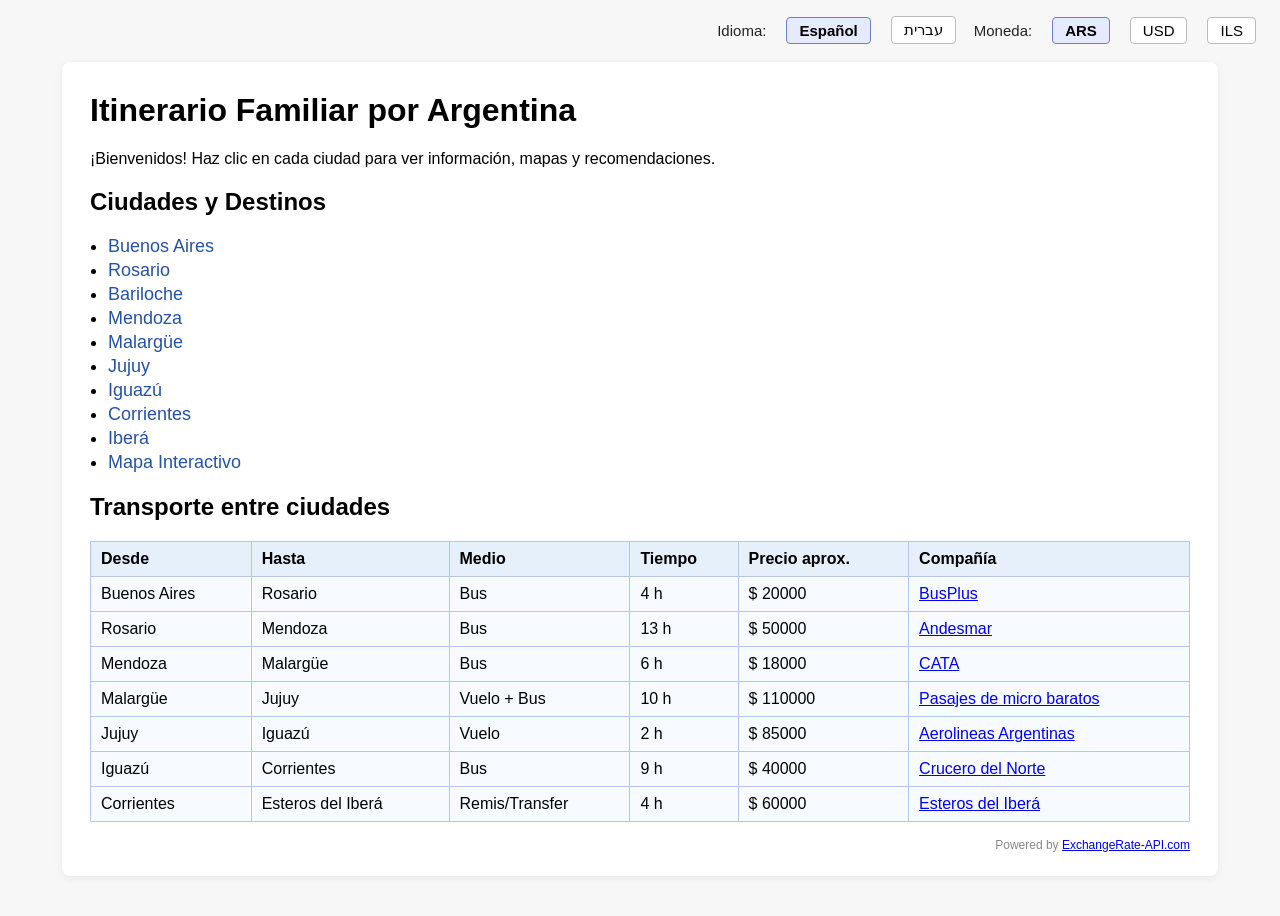
==== index.html @ 85a01c9b "Add files via upload" ====
<!DOCTYPE html>
<html lang="es">
<head>
  <meta charset="UTF-8">
  <title>Itinerario Familiar por Argentina</title>
  <meta name="viewport" content="width=device-width, initial-scale=1.0">
  <style>
    body {
      font-family: Arial, sans-serif;
      background: #f7f7f7;
      margin: 0;
      padding: 0 0 40px 0;
    }
    .top-bar {
      display: flex;
      justify-content: flex-end;
      align-items: center;
      gap: 18px;
      padding: 16px 24px 0 24px;
      background: #f7f7f7;
      position: sticky;
      top: 0;
      z-index: 100;
    }
    .top-bar span {
      font-size: 15px;
      color: #222;
    }
    .top-bar button {
      padding: 4px 12px;
      margin-left: 2px;
      border: 1px solid #bbb;
      background: #fff;
      border-radius: 4px;
      cursor: pointer;
      font-size: 15px;
    }
    .top-bar button.active {
      background: #e6eaff;
      border-color: #6d7fc9;
      font-weight: bold;
    }
    main {
      max-width: 1100px;
      margin: 0 auto;
      background: #fff;
      border-radius: 8px;
      padding: 30px 28px 24px 28px;
      box-shadow: 0 2px 8px #0001;
      margin-top: 18px;
    }
    h1 { margin-top: 0; }
    ul#menu-ciudades {
      margin: 0 0 18px 0;
      padding: 0 0 0 18px;
      font-size: 18px;
    }
    ul#menu-ciudades li {
      margin-bottom: 3px;
    }
    ul#menu-ciudades a {
      text-decoration: none;
      color: #2553a2;
      transition: color 0.2s;
    }
    ul#menu-ciudades a:hover {
      color: #3f7edb;
      text-decoration: underline;
    }
    table {
      border-collapse: collapse;
      width: 100%;
      margin-top: 18px;
      background: #f7fbff;
    }
    th, td {
      border: 1px solid #b3c7e6;
      padding: 8px 10px;
      text-align: left;
      font-size: 16px;
    }
    th {
      background: #e6f0fa;
      font-weight: bold;
    }
    .attribution {
      font-size:12px;
      color:#888;
      text-align: right;
      margin-top: 16px;
    }
    .corrientes-atracciones {
      margin-top: 32px;
      background: #f2f7fa;
      padding: 18px 16px;
      border-radius: 6px;
      max-width: 600px;
    }
    .corrientes-atracciones h3 {
      margin-top: 0;
      margin-bottom: 8px;
      color: #2176d2;
    }
    .corrientes-atracciones ul {
      padding-left: 20px;
      margin: 0;
    }
    .corrientes-atracciones a {
      color: #2176d2;
      text-decoration: none;
    }
    .corrientes-atracciones a:hover {
      text-decoration: underline;
    }
    @media (max-width: 800px) {
      main { padding: 12px 2vw; }
      .top-bar { padding: 10px 2vw 0 2vw; }
      th, td { font-size: 14px; }
      ul#menu-ciudades { font-size: 16px; }
    }
  </style>
</head>
<body>
  <!-- Barra superior: selector de idioma y moneda -->
  <div class="top-bar">
    <span data-i18n="idioma">Idioma:</span>
    <button id="btn-es" onclick="cambiarIdioma('es')">Español</button>
    <button id="btn-he" onclick="cambiarIdioma('he')">עברית</button>
    <span data-i18n="moneda">Moneda:</span>
    <button id="btn-ars" onclick="cambiarMoneda('ARS')">ARS</button>
    <button id="btn-usd" onclick="cambiarMoneda('USD')">USD</button>
    <button id="btn-ils" onclick="cambiarMoneda('ILS')">ILS</button>
  </div>

  <main>
    <h1 data-i18n="titulo">Itinerario Familiar por Argentina</h1>
    <p data-i18n="bienvenida">¡Bienvenidos! Haz clic en cada ciudad para ver información, mapas y recomendaciones.</p>

    <h2 data-i18n="ciudades">Ciudades y Destinos</h2>

    <!-- Menú de ciudades -->
    <ul id="menu-ciudades"></ul>

    <h2 data-i18n="transporte">Transporte entre ciudades</h2>

    <!-- Tabla de transporte -->
    <table>
      <thead>
        <tr>
          <th data-i18n="desde">Desde</th>
          <th data-i18n="hasta">Hasta</th>
          <th data-i18n="medio">Medio</th>
          <th data-i18n="tiempo">Tiempo</th>
          <th data-i18n="precio">Precio aprox.</th>
          <th data-i18n="compania">Compañía</th>
        </tr>
      </thead>
      <tbody id="tabla-transporte"></tbody>
    </table>

    <!-- Atracciones principales Corrientes -->
    <div class="corrientes-atracciones" id="corrientes-atracciones" style="display:none;">
      <h3>Atracciones principales</h3>
      <ul>
        <li>
          <a href="https://corrientes.tur.ar/producto/esterosdelibera/" target="_blank">
            Descubrí CORRIENTES
          </a>
        </li>
      </ul>
    </div>

    <div class="attribution">
      Powered by <a href="https://www.exchangerate-api.com" target="_blank">ExchangeRate-API.com</a>
    </div>
  </main>

  <script>
    // Diccionario de traducción
    const traducciones = {
      es: {
        idioma: "Idioma:",
        moneda: "Moneda:",
        titulo: "Itinerario Familiar por Argentina",
        bienvenida: "¡Bienvenidos! Haz clic en cada ciudad para ver información, mapas y recomendaciones.",
        ciudades: "Ciudades y Destinos",
        transporte: "Transporte entre ciudades",
        desde: "Desde",
        hasta: "Hasta",
        medio: "Medio",
        tiempo: "Tiempo",
        precio: "Precio aprox.",
        compania: "Compañía",
        volver: "Volver a la página principal",
        menu: [
          { archivo: "buenosaires.html", nombre: "Buenos Aires" },
          { archivo: "rosario.html", nombre: "Rosario" },
          { archivo: "bariloche.html", nombre: "Bariloche" },
          { archivo: "mendoza.html", nombre: "Mendoza" },
          { archivo: "malargue.html", nombre: "Malargüe" },
          { archivo: "jujuy.html", nombre: "Jujuy" },
          { archivo: "iguazu.html", nombre: "Iguazú" },
          { archivo: "corrientes.html", nombre: "Corrientes" },
          { archivo: "ibera.html", nombre: "Iberá" },
          { archivo: "mapa.html", nombre: "Mapa Interactivo" }
        ],
        tabla: [
          ["Buenos Aires", "Rosario", "Bus", "4 h", 20000, '<a href="https://busplus.com.ar/" target="_blank">BusPlus</a>'],
          ["Rosario", "Mendoza", "Bus", "13 h", 50000, '<a href="https://www.andesmar.com/" target="_blank">Andesmar</a>'],
          ["Mendoza", "Malargüe", "Bus", "6 h", 18000, '<a href="https://www.catainternacional.com/" target="_blank">CATA</a>'],
          ["Malargüe", "Jujuy", "Vuelo + Bus", "10 h", 110000, '<a href="https://www.centraldepasajes.com.ar/cdp/pasajes-micro/mendoza/san-salvador-de-jujuy" target="_blank">Pasajes de micro baratos</a>'],
          ["Jujuy", "Iguazú", "Vuelo", "2 h", 85000, '<a href="https://www.aerolineas.com.ar/" target="_blank">Aerolineas Argentinas</a>'],
          ["Iguazú", "Corrientes", "Bus", "9 h", 40000, '<a href="https://www.crucerodelnorte.com.ar/" target="_blank">Crucero del Norte</a>'],
          ["Corrientes", "Esteros del Iberá", "Remis/Transfer", "4 h", 60000, '<a href="https://corrientes.tur.ar/producto/esterosdelibera/" target="_blank">Esteros del Iberá</a>']
        ]
      },
      he: {
        idioma: "שפה:",
        moneda: "מטבע:",
        titulo: "מסלול משפחתי בארגנטינה",
        bienvenida: "ברוכים הבאים! לחצו על כל עיר למידע, מפות והמלצות.",
        ciudades: "ערים ויעדים",
        transporte: "תחבורה בין ערים",
        desde: "מוצא",
        hasta: "יעד",
        medio: "אמצעי",
        tiempo: "משך",
        precio: "מחיר משוער",
        compania: "חברה",
        volver: "חזרה לעמוד הראשי",
        menu: [
          { archivo: "buenosaires.html", nombre: "בואנוס איירס" },
          { archivo: "rosario.html", nombre: "רוסאריו" },
          { archivo: "bariloche.html", nombre: "ברילוצ'ה" },
          { archivo: "mendoza.html", nombre: "מנדוסה" },
          { archivo: "malargue.html", nombre: "מלארגואה" },
          { archivo: "jujuy.html", nombre: "חוחוי" },
          { archivo: "iguazu.html", nombre: "איגואסו" },
          { archivo: "corrientes.html", nombre: "קוריינטס" },
          { archivo: "ibera.html", nombre: "איברה" },
          { archivo: "mapa.html", nombre: "מפת המסלול" }
        ],
        tabla: [
          ["בואנוס איירס", "רוסאריו", "אוטובוס", "4 ש׳", 20000, '<a href="https://busplus.com.ar/" target="_blank">BusPlus</a>'],
          ["רוסאריו", "מנדוסה", "אוטובוס", "13 ש׳", 50000, '<a href="https://www.andesmar.com/" target="_blank">Andesmar</a>'],
          ["מנדוסה", "מלארגואה", "אוטובוס", "6 ש׳", 18000, '<a href="https://www.catainternacional.com/" target="_blank">CATA</a>'],
          ["מלארגואה", "חוחוי", "טיסה + אוטובוס", "10 ש׳", 110000, '<a href="https://www.centraldepasajes.com.ar/cdp/pasajes-micro/mendoza/san-salvador-de-jujuy" target="_blank">Pasajes de micro baratos</a>'],
          ["חוחוי", "איגואסו", "טיסה", "2 ש׳", 85000, '<a href="https://www.aerolineas.com.ar/" target="_blank">Aerolineas Argentinas</a>'],
          ["איגואסו", "קוריינטס", "אוטובוס", "9 ש׳", 40000, '<a href="https://www.crucerodelnorte.com.ar/" target="_blank">Crucero del Norte</a>'],
          ["קוריינטס", "אסטרוס דה איברה", "רמיס/הסעה", "4 ש׳", 60000, '<a href="https://corrientes.tur.ar/producto/esterosdelibera/" target="_blank">Esteros del Iberá</a>']
        ]
      }
    };

    // Tasas de cambio (se actualizan al cargar la página)
    let tasas = {
      ARS: 1,
      USD: 1000,
      ILS: 110
    };
    const simbolos = {
      ARS: "$",
      USD: "US$",
      ILS: "₪"
    };

    let idiomaActual = 'es';
    let monedaActual = 'ARS';

    // Obtenemos tasas de cambio reales desde ExchangeRate-API
    function actualizarTasas(callback) {
      fetch('https://open.er-api.com/v6/latest/USD')
        .then(response => response.json())
        .then(data => {
          if (data && data.result === "success") {
            tasas.ARS = data.rates.ARS;
            tasas.USD = 1;
            tasas.ILS = data.rates.ILS;
          }
          if (typeof callback === "function") callback();
        })
        .catch(() => {
          // Si falla, sigue con los valores por defecto
          if (typeof callback === "function") callback();
        });
    }

    function cambiarIdioma(idioma) {
      idiomaActual = idioma;
      document.querySelectorAll('[data-i18n]').forEach(el => {
        const key = el.getAttribute('data-i18n');
        el.textContent = traducciones[idioma][key];
      });
      renderMenu();
      renderTabla();
      mostrarAtraccionesCorrientes();
      document.body.dir = (idioma === 'he') ? 'rtl' : 'ltr';
      document.getElementById('btn-es').classList.toggle('active', idioma === 'es');
      document.getElementById('btn-he').classList.toggle('active', idioma === 'he');
    }

    function cambiarMoneda(moneda) {
      monedaActual = moneda;
      document.getElementById('btn-ars').classList.toggle('active', moneda === 'ARS');
      document.getElementById('btn-usd').classList.toggle('active', moneda === 'USD');
      document.getElementById('btn-ils').classList.toggle('active', moneda === 'ILS');
      renderTabla();
    }

    function renderMenu() {
      const menu = document.getElementById('menu-ciudades');
      menu.innerHTML = '';
      const menuData = traducciones[idiomaActual].menu;
      const isMapa = window.location.pathname.includes('mapa.html');
      menuData.forEach((ciudad) => {
        const li = document.createElement('li');
        li.innerHTML = `<a href="ciudades/${ciudad.archivo}">${ciudad.nombre}</a>`;
        menu.appendChild(li);
      });
      if (isMapa) {
        const li = document.createElement('li');
        li.innerHTML = `<a href="../index.html">${traducciones[idiomaActual].volver}</a>`;
        menu.appendChild(li);
      }
      menu.style.textAlign = (idiomaActual === 'he') ? 'right' : 'left';
      menu.style.direction = (idiomaActual === 'he') ? 'rtl' : 'ltr';
    }

    function renderTabla() {
      const tbody = document.getElementById('tabla-transporte');
      tbody.innerHTML = '';
      traducciones[idiomaActual].tabla.forEach(fila => {
        const tr = document.createElement('tr');
        fila.forEach((celda, j) => {
          const td = document.createElement('td');
          // Columna de precio (índice 4)
          if (j === 4) {
            let valorARS = Number(celda);
            let simbolo = simbolos[monedaActual];
            let valorConvertido = valorARS;
            if (monedaActual === 'USD') valorConvertido = (valorARS / tasas.ARS).toFixed(2);
            if (monedaActual === 'ILS') valorConvertido = (valorARS / tasas.ARS * tasas.ILS).toFixed(2);
            if (monedaActual === 'ARS') valorConvertido = valorARS;
            td.textContent = `${simbolo} ${valorConvertido}`;
          }
          // Columna "Compañía" (índice 5) mantiene el enlace original
          else if (j === 5) {
            td.innerHTML = celda;
          }
          // Otras columnas
          else {
            td.textContent = celda;
          }
          tr.appendChild(td);
        });
        tbody.appendChild(tr);
      });
    }

    // Mostrar sección de atracciones solo en Corrientes
    function mostrarAtraccionesCorrientes() {
      const menu = traducciones[idiomaActual].menu;
      let currentPage = window.location.pathname.toLowerCase();
      let corrientesPage = "corrientes.html";
      if (
        currentPage.endsWith("/" + corrientesPage) ||
        currentPage.endsWith("/ciudades/" + corrientesPage)
      ) {
        document.getElementById("corrientes-atracciones").style.display = "block";
      } else {
        document.getElementById("corrientes-atracciones").style.display = "none";
      }
    }

    // Inicialización: obtiene tasas y luego renderiza todo
    actualizarTasas(function() {
      cambiarIdioma('es');
      cambiarMoneda('ARS');
      mostrarAtraccionesCorrientes();
    });
  </script>
</body>
</html>
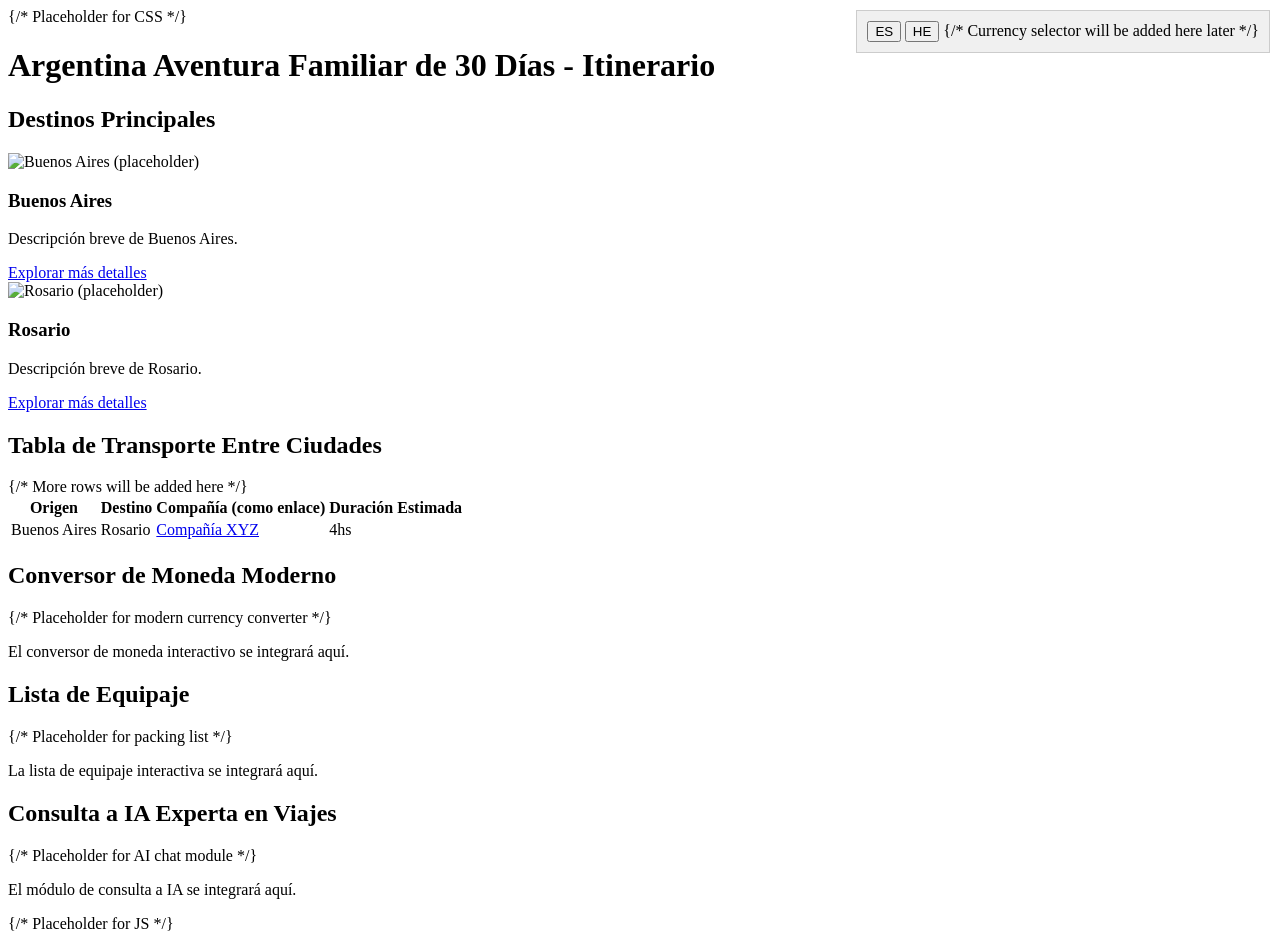
==== commit d9d6c9fc: "feat: Initialize project structure I've set up the foundational directory structure for the Argentin" ====
--- a/index.html
+++ b/index.html
@@ -1,383 +1,94 @@
-<!DOCTYPE html>
-<html lang="es">
-<head>
-  <meta charset="UTF-8">
-  <title>Itinerario Familiar por Argentina</title>
-  <meta name="viewport" content="width=device-width, initial-scale=1.0">
-  <style>
-    body {
-      font-family: Arial, sans-serif;
-      background: #f7f7f7;
-      margin: 0;
-      padding: 0 0 40px 0;
-    }
-    .top-bar {
-      display: flex;
-      justify-content: flex-end;
-      align-items: center;
-      gap: 18px;
-      padding: 16px 24px 0 24px;
-      background: #f7f7f7;
-      position: sticky;
-      top: 0;
-      z-index: 100;
-    }
-    .top-bar span {
-      font-size: 15px;
-      color: #222;
-    }
-    .top-bar button {
-      padding: 4px 12px;
-      margin-left: 2px;
-      border: 1px solid #bbb;
-      background: #fff;
-      border-radius: 4px;
-      cursor: pointer;
-      font-size: 15px;
-    }
-    .top-bar button.active {
-      background: #e6eaff;
-      border-color: #6d7fc9;
-      font-weight: bold;
-    }
-    main {
-      max-width: 1100px;
-      margin: 0 auto;
-      background: #fff;
-      border-radius: 8px;
-      padding: 30px 28px 24px 28px;
-      box-shadow: 0 2px 8px #0001;
-      margin-top: 18px;
-    }
-    h1 { margin-top: 0; }
-    ul#menu-ciudades {
-      margin: 0 0 18px 0;
-      padding: 0 0 0 18px;
-      font-size: 18px;
-    }
-    ul#menu-ciudades li {
-      margin-bottom: 3px;
-    }
-    ul#menu-ciudades a {
-      text-decoration: none;
-      color: #2553a2;
-      transition: color 0.2s;
-    }
-    ul#menu-ciudades a:hover {
-      color: #3f7edb;
-      text-decoration: underline;
-    }
-    table {
-      border-collapse: collapse;
-      width: 100%;
-      margin-top: 18px;
-      background: #f7fbff;
-    }
-    th, td {
-      border: 1px solid #b3c7e6;
-      padding: 8px 10px;
-      text-align: left;
-      font-size: 16px;
-    }
-    th {
-      background: #e6f0fa;
-      font-weight: bold;
-    }
-    .attribution {
-      font-size:12px;
-      color:#888;
-      text-align: right;
-      margin-top: 16px;
-    }
-    .corrientes-atracciones {
-      margin-top: 32px;
-      background: #f2f7fa;
-      padding: 18px 16px;
-      border-radius: 6px;
-      max-width: 600px;
-    }
-    .corrientes-atracciones h3 {
-      margin-top: 0;
-      margin-bottom: 8px;
-      color: #2176d2;
-    }
-    .corrientes-atracciones ul {
-      padding-left: 20px;
-      margin: 0;
-    }
-    .corrientes-atracciones a {
-      color: #2176d2;
-      text-decoration: none;
-    }
-    .corrientes-atracciones a:hover {
-      text-decoration: underline;
-    }
-    @media (max-width: 800px) {
-      main { padding: 12px 2vw; }
-      .top-bar { padding: 10px 2vw 0 2vw; }
-      th, td { font-size: 14px; }
-      ul#menu-ciudades { font-size: 16px; }
-    }
-  </style>
-</head>
-<body>
-  <!-- Barra superior: selector de idioma y moneda -->
-  <div class="top-bar">
-    <span data-i18n="idioma">Idioma:</span>
-    <button id="btn-es" onclick="cambiarIdioma('es')">Español</button>
-    <button id="btn-he" onclick="cambiarIdioma('he')">עברית</button>
-    <span data-i18n="moneda">Moneda:</span>
-    <button id="btn-ars" onclick="cambiarMoneda('ARS')">ARS</button>
-    <button id="btn-usd" onclick="cambiarMoneda('USD')">USD</button>
-    <button id="btn-ils" onclick="cambiarMoneda('ILS')">ILS</button>
-  </div>
-
-  <main>
-    <h1 data-i18n="titulo">Itinerario Familiar por Argentina</h1>
-    <p data-i18n="bienvenida">¡Bienvenidos! Haz clic en cada ciudad para ver información, mapas y recomendaciones.</p>
-
-    <h2 data-i18n="ciudades">Ciudades y Destinos</h2>
-
-    <!-- Menú de ciudades -->
-    <ul id="menu-ciudades"></ul>
-
-    <h2 data-i18n="transporte">Transporte entre ciudades</h2>
-
-    <!-- Tabla de transporte -->
-    <table>
-      <thead>
-        <tr>
-          <th data-i18n="desde">Desde</th>
-          <th data-i18n="hasta">Hasta</th>
-          <th data-i18n="medio">Medio</th>
-          <th data-i18n="tiempo">Tiempo</th>
-          <th data-i18n="precio">Precio aprox.</th>
-          <th data-i18n="compania">Compañía</th>
-        </tr>
-      </thead>
-      <tbody id="tabla-transporte"></tbody>
-    </table>
-
-    <!-- Atracciones principales Corrientes -->
-    <div class="corrientes-atracciones" id="corrientes-atracciones" style="display:none;">
-      <h3>Atracciones principales</h3>
-      <ul>
-        <li>
-          <a href="https://corrientes.tur.ar/producto/esterosdelibera/" target="_blank">
-            Descubrí CORRIENTES
-          </a>
-        </li>
-      </ul>
-    </div>
-
-    <div class="attribution">
-      Powered by <a href="https://www.exchangerate-api.com" target="_blank">ExchangeRate-API.com</a>
-    </div>
-  </main>
-
-  <script>
-    // Diccionario de traducción
-    const traducciones = {
-      es: {
-        idioma: "Idioma:",
-        moneda: "Moneda:",
-        titulo: "Itinerario Familiar por Argentina",
-        bienvenida: "¡Bienvenidos! Haz clic en cada ciudad para ver información, mapas y recomendaciones.",
-        ciudades: "Ciudades y Destinos",
-        transporte: "Transporte entre ciudades",
-        desde: "Desde",
-        hasta: "Hasta",
-        medio: "Medio",
-        tiempo: "Tiempo",
-        precio: "Precio aprox.",
-        compania: "Compañía",
-        volver: "Volver a la página principal",
-        menu: [
-          { archivo: "buenosaires.html", nombre: "Buenos Aires" },
-          { archivo: "rosario.html", nombre: "Rosario" },
-          { archivo: "bariloche.html", nombre: "Bariloche" },
-          { archivo: "mendoza.html", nombre: "Mendoza" },
-          { archivo: "malargue.html", nombre: "Malargüe" },
-          { archivo: "jujuy.html", nombre: "Jujuy" },
-          { archivo: "iguazu.html", nombre: "Iguazú" },
-          { archivo: "corrientes.html", nombre: "Corrientes" },
-          { archivo: "ibera.html", nombre: "Iberá" },
-          { archivo: "mapa.html", nombre: "Mapa Interactivo" }
-        ],
-        tabla: [
-          ["Buenos Aires", "Rosario", "Bus", "4 h", 20000, '<a href="https://busplus.com.ar/" target="_blank">BusPlus</a>'],
-          ["Rosario", "Mendoza", "Bus", "13 h", 50000, '<a href="https://www.andesmar.com/" target="_blank">Andesmar</a>'],
-          ["Mendoza", "Malargüe", "Bus", "6 h", 18000, '<a href="https://www.catainternacional.com/" target="_blank">CATA</a>'],
-          ["Malargüe", "Jujuy", "Vuelo + Bus", "10 h", 110000, '<a href="https://www.centraldepasajes.com.ar/cdp/pasajes-micro/mendoza/san-salvador-de-jujuy" target="_blank">Pasajes de micro baratos</a>'],
-          ["Jujuy", "Iguazú", "Vuelo", "2 h", 85000, '<a href="https://www.aerolineas.com.ar/" target="_blank">Aerolineas Argentinas</a>'],
-          ["Iguazú", "Corrientes", "Bus", "9 h", 40000, '<a href="https://www.crucerodelnorte.com.ar/" target="_blank">Crucero del Norte</a>'],
-          ["Corrientes", "Esteros del Iberá", "Remis/Transfer", "4 h", 60000, '<a href="https://corrientes.tur.ar/producto/esterosdelibera/" target="_blank">Esteros del Iberá</a>']
-        ]
-      },
-      he: {
-        idioma: "שפה:",
-        moneda: "מטבע:",
-        titulo: "מסלול משפחתי בארגנטינה",
-        bienvenida: "ברוכים הבאים! לחצו על כל עיר למידע, מפות והמלצות.",
-        ciudades: "ערים ויעדים",
-        transporte: "תחבורה בין ערים",
-        desde: "מוצא",
-        hasta: "יעד",
-        medio: "אמצעי",
-        tiempo: "משך",
-        precio: "מחיר משוער",
-        compania: "חברה",
-        volver: "חזרה לעמוד הראשי",
-        menu: [
-          { archivo: "buenosaires.html", nombre: "בואנוס איירס" },
-          { archivo: "rosario.html", nombre: "רוסאריו" },
-          { archivo: "bariloche.html", nombre: "ברילוצ'ה" },
-          { archivo: "mendoza.html", nombre: "מנדוסה" },
-          { archivo: "malargue.html", nombre: "מלארגואה" },
-          { archivo: "jujuy.html", nombre: "חוחוי" },
-          { archivo: "iguazu.html", nombre: "איגואסו" },
-          { archivo: "corrientes.html", nombre: "קוריינטס" },
-          { archivo: "ibera.html", nombre: "איברה" },
-          { archivo: "mapa.html", nombre: "מפת המסלול" }
-        ],
-        tabla: [
-          ["בואנוס איירס", "רוסאריו", "אוטובוס", "4 ש׳", 20000, '<a href="https://busplus.com.ar/" target="_blank">BusPlus</a>'],
-          ["רוסאריו", "מנדוסה", "אוטובוס", "13 ש׳", 50000, '<a href="https://www.andesmar.com/" target="_blank">Andesmar</a>'],
-          ["מנדוסה", "מלארגואה", "אוטובוס", "6 ש׳", 18000, '<a href="https://www.catainternacional.com/" target="_blank">CATA</a>'],
-          ["מלארגואה", "חוחוי", "טיסה + אוטובוס", "10 ש׳", 110000, '<a href="https://www.centraldepasajes.com.ar/cdp/pasajes-micro/mendoza/san-salvador-de-jujuy" target="_blank">Pasajes de micro baratos</a>'],
-          ["חוחוי", "איגואסו", "טיסה", "2 ש׳", 85000, '<a href="https://www.aerolineas.com.ar/" target="_blank">Aerolineas Argentinas</a>'],
-          ["איגואסו", "קוריינטס", "אוטובוס", "9 ש׳", 40000, '<a href="https://www.crucerodelnorte.com.ar/" target="_blank">Crucero del Norte</a>'],
-          ["קוריינטס", "אסטרוס דה איברה", "רמיס/הסעה", "4 ש׳", 60000, '<a href="https://corrientes.tur.ar/producto/esterosdelibera/" target="_blank">Esteros del Iberá</a>']
-        ]
-      }
-    };
-
-    // Tasas de cambio (se actualizan al cargar la página)
-    let tasas = {
-      ARS: 1,
-      USD: 1000,
-      ILS: 110
-    };
-    const simbolos = {
-      ARS: "$",
-      USD: "US$",
-      ILS: "₪"
-    };
-
-    let idiomaActual = 'es';
-    let monedaActual = 'ARS';
-
-    // Obtenemos tasas de cambio reales desde ExchangeRate-API
-    function actualizarTasas(callback) {
-      fetch('https://open.er-api.com/v6/latest/USD')
-        .then(response => response.json())
-        .then(data => {
-          if (data && data.result === "success") {
-            tasas.ARS = data.rates.ARS;
-            tasas.USD = 1;
-            tasas.ILS = data.rates.ILS;
-          }
-          if (typeof callback === "function") callback();
-        })
-        .catch(() => {
-          // Si falla, sigue con los valores por defecto
-          if (typeof callback === "function") callback();
-        });
-    }
-
-    function cambiarIdioma(idioma) {
-      idiomaActual = idioma;
-      document.querySelectorAll('[data-i18n]').forEach(el => {
-        const key = el.getAttribute('data-i18n');
-        el.textContent = traducciones[idioma][key];
-      });
-      renderMenu();
-      renderTabla();
-      mostrarAtraccionesCorrientes();
-      document.body.dir = (idioma === 'he') ? 'rtl' : 'ltr';
-      document.getElementById('btn-es').classList.toggle('active', idioma === 'es');
-      document.getElementById('btn-he').classList.toggle('active', idioma === 'he');
-    }
-
-    function cambiarMoneda(moneda) {
-      monedaActual = moneda;
-      document.getElementById('btn-ars').classList.toggle('active', moneda === 'ARS');
-      document.getElementById('btn-usd').classList.toggle('active', moneda === 'USD');
-      document.getElementById('btn-ils').classList.toggle('active', moneda === 'ILS');
-      renderTabla();
-    }
-
-    function renderMenu() {
-      const menu = document.getElementById('menu-ciudades');
-      menu.innerHTML = '';
-      const menuData = traducciones[idiomaActual].menu;
-      const isMapa = window.location.pathname.includes('mapa.html');
-      menuData.forEach((ciudad) => {
-        const li = document.createElement('li');
-        li.innerHTML = `<a href="ciudades/${ciudad.archivo}">${ciudad.nombre}</a>`;
-        menu.appendChild(li);
-      });
-      if (isMapa) {
-        const li = document.createElement('li');
-        li.innerHTML = `<a href="../index.html">${traducciones[idiomaActual].volver}</a>`;
-        menu.appendChild(li);
-      }
-      menu.style.textAlign = (idiomaActual === 'he') ? 'right' : 'left';
-      menu.style.direction = (idiomaActual === 'he') ? 'rtl' : 'ltr';
-    }
-
-    function renderTabla() {
-      const tbody = document.getElementById('tabla-transporte');
-      tbody.innerHTML = '';
-      traducciones[idiomaActual].tabla.forEach(fila => {
-        const tr = document.createElement('tr');
-        fila.forEach((celda, j) => {
-          const td = document.createElement('td');
-          // Columna de precio (índice 4)
-          if (j === 4) {
-            let valorARS = Number(celda);
-            let simbolo = simbolos[monedaActual];
-            let valorConvertido = valorARS;
-            if (monedaActual === 'USD') valorConvertido = (valorARS / tasas.ARS).toFixed(2);
-            if (monedaActual === 'ILS') valorConvertido = (valorARS / tasas.ARS * tasas.ILS).toFixed(2);
-            if (monedaActual === 'ARS') valorConvertido = valorARS;
-            td.textContent = `${simbolo} ${valorConvertido}`;
-          }
-          // Columna "Compañía" (índice 5) mantiene el enlace original
-          else if (j === 5) {
-            td.innerHTML = celda;
-          }
-          // Otras columnas
-          else {
-            td.textContent = celda;
-          }
-          tr.appendChild(td);
-        });
-        tbody.appendChild(tr);
-      });
-    }
-
-    // Mostrar sección de atracciones solo en Corrientes
-    function mostrarAtraccionesCorrientes() {
-      const menu = traducciones[idiomaActual].menu;
-      let currentPage = window.location.pathname.toLowerCase();
-      let corrientesPage = "corrientes.html";
-      if (
-        currentPage.endsWith("/" + corrientesPage) ||
-        currentPage.endsWith("/ciudades/" + corrientesPage)
-      ) {
-        document.getElementById("corrientes-atracciones").style.display = "block";
-      } else {
-        document.getElementById("corrientes-atracciones").style.display = "none";
-      }
-    }
-
-    // Inicialización: obtiene tasas y luego renderiza todo
-    actualizarTasas(function() {
-      cambiarIdioma('es');
-      cambiarMoneda('ARS');
-      mostrarAtraccionesCorrientes();
-    });
-  </script>
-</body>
-</html>
+<!DOCTYPE html>
+<html lang="es">
+<head>
+    <meta charset="UTF-8">
+    <meta name="viewport" content="width=device-width, initial-scale=1.0">
+    <title>Argentina Aventura Familiar de 30 Días</title>
+    <!-- <link rel="stylesheet" href="css/styles.css"> --> {/* Placeholder for CSS */}
+</head>
+<body>
+    <header>
+        <!-- Fixed bar (top right) -->
+        <div style="position: fixed; top: 10px; right: 10px; padding: 10px; background-color: #f0f0f0; border: 1px solid #ccc;">
+            <button id="lang-es">ES</button>
+            <button id="lang-he">HE</button>
+            <a href="/index.html" id="back-to-itinerary" style="display: none;">⬅ Volver al itinerario</a>
+            {/* Currency selector will be added here later */}
+        </div>
+        <h1>Argentina Aventura Familiar de 30 Días - Itinerario</h1>
+    </header>
+
+    <main>
+        <section id="city-cards-container">
+            <h2>Destinos Principales</h2>
+            <!-- City cards will be dynamically inserted here (e.g., using CityCard.tsx or vanilla JS) -->
+            <div class="city-card-placeholder">
+                <img src="docs/imagenes/buenosaires/cualquiernombre.jpg" alt="Buenos Aires (placeholder)" style="width:100px; height:auto;">
+                <h3>Buenos Aires</h3>
+                <p>Descripción breve de Buenos Aires.</p>
+                <a href="ciudades/buenosaires.html">Explorar más detalles</a>
+            </div>
+            <div class="city-card-placeholder">
+                <img src="docs/imagenes/rosario/Monumento-a-la-Bandera-1024x768.jpg" alt="Rosario (placeholder)" style="width:100px; height:auto;">
+                <h3>Rosario</h3>
+                <p>Descripción breve de Rosario.</p>
+                <a href="ciudades/rosario.html">Explorar más detalles</a>
+            </div>
+            <!-- Add more city card placeholders as needed -->
+        </section>
+
+        <section id="transport-table">
+            <h2>Tabla de Transporte Entre Ciudades</h2>
+            <table>
+                <thead>
+                    <tr>
+                        <th>Origen</th>
+                        <th>Destino</th>
+                        <th>Compañía (como enlace)</th>
+                        <th>Duración Estimada</th>
+                    </tr>
+                </thead>
+                <tbody>
+                    <tr>
+                        <td>Buenos Aires</td>
+                        <td>Rosario</td>
+                        <td><a href="#" target="_blank">Compañía XYZ</a></td>
+                        <td>4hs</td>
+                    </tr>
+                    {/* More rows will be added here */}
+                </tbody>
+            </table>
+        </section>
+
+        <!-- Optional: Featured attractions section -->
+        <!--
+        <section id="featured-attractions">
+            <h2>Atracciones Destacadas</h2>
+            {/* Content here */}
+        </section>
+        -->
+    </main>
+
+    <footer>
+        <section id="currency-converter-module">
+            <h2>Conversor de Moneda Moderno</h2>
+            {/* Placeholder for modern currency converter */}
+            <p>El conversor de moneda interactivo se integrará aquí.</p>
+        </section>
+
+        <section id="packing-list-module">
+            <h2>Lista de Equipaje</h2>
+            {/* Placeholder for packing list */}
+            <p>La lista de equipaje interactiva se integrará aquí.</p>
+        </section>
+
+        <section id="ai-chat-module">
+            <h2>Consulta a IA Experta en Viajes</h2>
+            {/* Placeholder for AI chat module */}
+            <p>El módulo de consulta a IA se integrará aquí.</p>
+        </section>
+    </footer>
+
+    <!-- <script src="js/main.js"></script> --> {/* Placeholder for JS */}
+</body>
+</html>
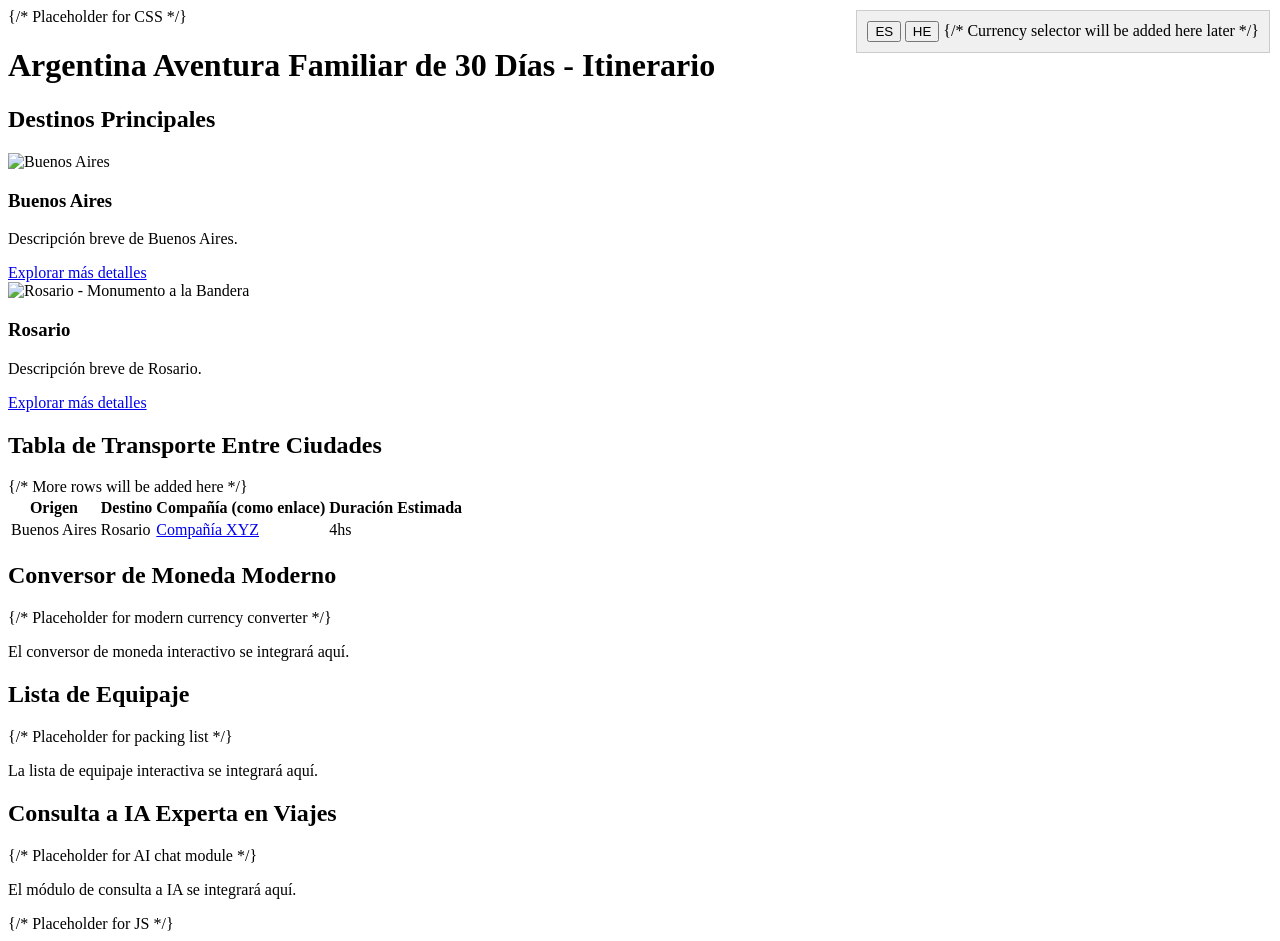
==== commit f6a28a59: "refactor(bariloche.html): Final CSS tweaks and script cleanup - Adjusted CSS for proper right-alignm" ====
--- a/index.html
+++ b/index.html
@@ -23,13 +23,13 @@
             <h2>Destinos Principales</h2>
             <!-- City cards will be dynamically inserted here (e.g., using CityCard.tsx or vanilla JS) -->
             <div class="city-card-placeholder">
-                <img src="docs/imagenes/buenosaires/cualquiernombre.jpg" alt="Buenos Aires (placeholder)" style="width:100px; height:auto;">
+                <img src="docs/imagenes/buenosaires/buenosaires.jpg" alt="Buenos Aires" style="width:100px; height:auto;">
                 <h3>Buenos Aires</h3>
                 <p>Descripción breve de Buenos Aires.</p>
                 <a href="ciudades/buenosaires.html">Explorar más detalles</a>
             </div>
             <div class="city-card-placeholder">
-                <img src="docs/imagenes/rosario/Monumento-a-la-Bandera-1024x768.jpg" alt="Rosario (placeholder)" style="width:100px; height:auto;">
+                <img src="docs/imagenes/rosario/Monumento-a-la-Bandera-1024x768.jpg" alt="Rosario - Monumento a la Bandera" style="width:100px; height:auto;">
                 <h3>Rosario</h3>
                 <p>Descripción breve de Rosario.</p>
                 <a href="ciudades/rosario.html">Explorar más detalles</a>
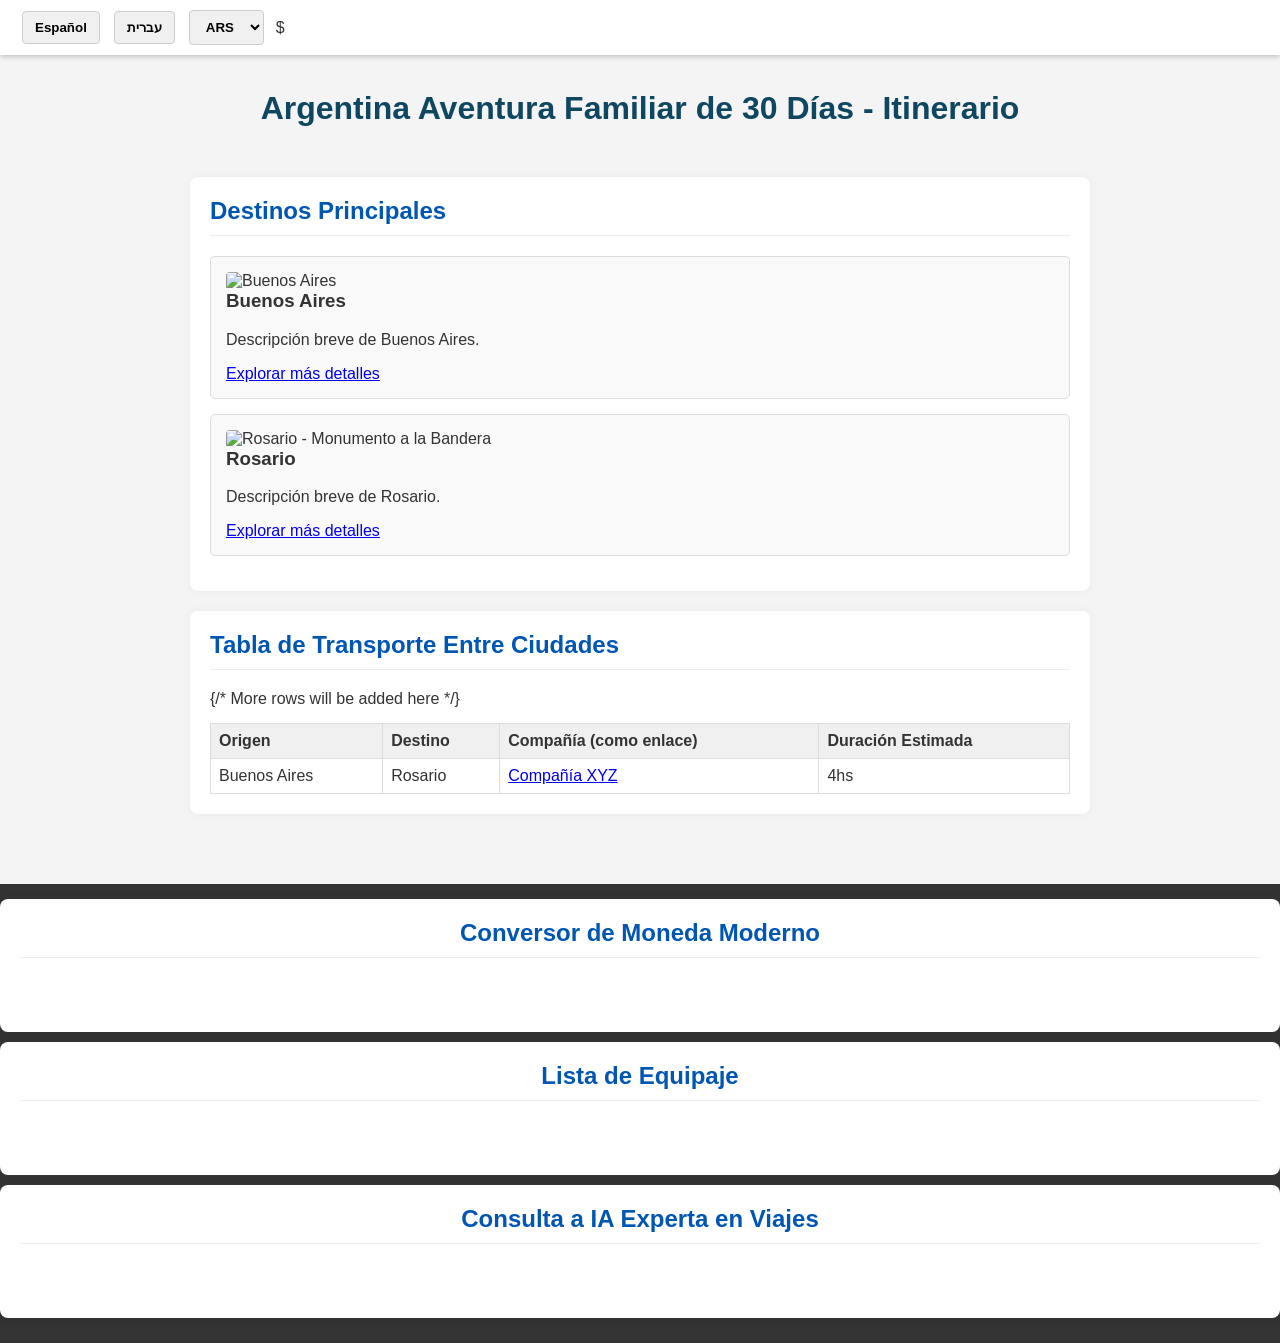
==== commit 47fc2203: "refactor: Implement external i18n.js and update pages - I created `js/i18n.js` to centralize interna" ====
--- a/index.html
+++ b/index.html
@@ -3,57 +3,85 @@
 <head>
     <meta charset="UTF-8">
     <meta name="viewport" content="width=device-width, initial-scale=1.0">
-    <title>Argentina Aventura Familiar de 30 Días</title>
-    <!-- <link rel="stylesheet" href="css/styles.css"> --> {/* Placeholder for CSS */}
+    <title data-i18n="page-title">Argentina Aventura Familiar de 30 Días</title>
+    <!-- <link rel="stylesheet" href="css/styles.css"> -->
+    <style>
+        body { font-family: Arial, sans-serif; margin: 0; padding: 0; background-color: #f4f4f4; color: #333; padding-top: 70px; /* Space for fixed nav */ }
+        nav { position: fixed; top: 0; left: 0; width: 100%; background-color: rgba(255,255,255,0.95); padding: 10px 20px; box-shadow: 0 2px 5px rgba(0,0,0,0.2); display: flex; align-items: center; gap: 10px; z-index: 1000; box-sizing: border-box; }
+        nav button, nav select { font-weight: bold; padding: 8px 12px; margin: 0 2px; border: 1px solid #ccc; border-radius: 4px; cursor: pointer; background-color: #f0f0f0; }
+        nav button.active { background: #e6eaff; border-color: #6d7fc9; font-weight: bold; }
+        nav a { text-decoration: none; font-weight: bold; color: #007BFF; margin-left: auto; }
+        .rtl nav a { margin-left: 0; margin-right: auto; }
+        header h1 { text-align: center; color: #0F4761; margin-top: 20px; margin-bottom: 30px; }
+        main { padding: 20px; max-width: 900px; margin: 0 auto; }
+        section { background-color: white; padding: 20px; margin-bottom: 20px; border-radius: 8px; box-shadow: 0 0 10px rgba(0,0,0,0.05); }
+        h2 { color: #0056b3; border-bottom: 1px solid #eee; padding-bottom: 10px; margin-top:0; }
+        .city-card-placeholder { border: 1px solid #ddd; padding: 15px; margin-bottom:15px; border-radius: 5px; background-color: #f9f9f9; }
+        .city-card-placeholder img { margin-right: 15px; border-radius: 4px;}
+        .city-card-placeholder h3 { margin-top:0; }
+        table { width: 100%; border-collapse: collapse; margin-top: 15px; }
+        th, td { border: 1px solid #ddd; padding: 8px; }
+        body:not(.rtl) th, body:not(.rtl) td { text-align: left; }
+        .rtl th, .rtl td { text-align: right !important; }
+        th { background-color: #f0f0f0; }
+        footer { background-color: #333; color: white; text-align: center; padding: 15px 0; margin-top: 30px; }
+        footer section { margin-bottom: 10px; }
+    </style>
 </head>
 <body>
+    <nav>
+        <button id="btn-es" class="btn-lang" data-lang="es" data-i18n="common.lang-es">Español</button>
+        <button id="btn-he" class="btn-lang" data-lang="he" data-i18n="common.lang-he">עברית</button>
+        <select id="moneda" onchange="cambiarMoneda()">
+            <option value="ARS">ARS</option>
+            <option value="USD">USD</option>
+            <option value="EUR">EUR</option>
+            <option value="ILS">ILS</option>
+        </select>
+        <span id="precio-en-moneda-seleccionada"></span>
+        <!-- The "Volver al itinerario" link is not logical on index.html itself, so it's removed or will be hidden by JS if common.back-link is empty for index -->
+        <a href="index.html" data-i18n="common.back-link" id="back-to-itinerary-link" style="display: none;">⬅ Volver al itinerario</a>
+    </nav>
+
     <header>
-        <!-- Fixed bar (top right) -->
-        <div style="position: fixed; top: 10px; right: 10px; padding: 10px; background-color: #f0f0f0; border: 1px solid #ccc;">
-            <button id="lang-es">ES</button>
-            <button id="lang-he">HE</button>
-            <a href="/index.html" id="back-to-itinerary" style="display: none;">⬅ Volver al itinerario</a>
-            {/* Currency selector will be added here later */}
-        </div>
-        <h1>Argentina Aventura Familiar de 30 Días - Itinerario</h1>
+        <h1 data-i18n="main-app-title">Argentina Aventura Familiar de 30 Días - Itinerario</h1>
     </header>
 
     <main>
         <section id="city-cards-container">
-            <h2>Destinos Principales</h2>
-            <!-- City cards will be dynamically inserted here (e.g., using CityCard.tsx or vanilla JS) -->
+            <h2 data-i18n="destinos-principales-title">Destinos Principales</h2>
             <div class="city-card-placeholder">
                 <img src="docs/imagenes/buenosaires/buenosaires.jpg" alt="Buenos Aires" style="width:100px; height:auto;">
-                <h3>Buenos Aires</h3>
-                <p>Descripción breve de Buenos Aires.</p>
-                <a href="ciudades/buenosaires.html">Explorar más detalles</a>
+                <h3 data-i18n="index.city-name-ba">Buenos Aires</h3>
+                <p data-i18n="index.city-desc-ba">Descripción breve de Buenos Aires.</p>
+                <a href="ciudades/buenosaires.html" data-i18n="index.city-link-ba">Explorar más detalles</a>
             </div>
             <div class="city-card-placeholder">
                 <img src="docs/imagenes/rosario/Monumento-a-la-Bandera-1024x768.jpg" alt="Rosario - Monumento a la Bandera" style="width:100px; height:auto;">
-                <h3>Rosario</h3>
-                <p>Descripción breve de Rosario.</p>
-                <a href="ciudades/rosario.html">Explorar más detalles</a>
+                <h3 data-i18n="index.city-name-ro">Rosario</h3>
+                <p data-i18n="index.city-desc-ro">Descripción breve de Rosario.</p>
+                <a href="ciudades/rosario.html" data-i18n="index.city-link-ro">Explorar más detalles</a>
             </div>
             <!-- Add more city card placeholders as needed -->
         </section>
 
         <section id="transport-table">
-            <h2>Tabla de Transporte Entre Ciudades</h2>
+            <h2 data-i18n="transporte-title">Tabla de Transporte Entre Ciudades</h2>
             <table>
                 <thead>
                     <tr>
-                        <th>Origen</th>
-                        <th>Destino</th>
-                        <th>Compañía (como enlace)</th>
-                        <th>Duración Estimada</th>
+                        <th data-i18n="common.transporte-origen">Origen</th>
+                        <th data-i18n="common.transporte-destino">Destino</th>
+                        <th data-i18n="common.transporte-compania">Compañía (como enlace)</th>
+                        <th data-i18n="common.transporte-duracion">Duración Estimada</th>
                     </tr>
                 </thead>
                 <tbody>
                     <tr>
-                        <td>Buenos Aires</td>
-                        <td>Rosario</td>
-                        <td><a href="#" target="_blank">Compañía XYZ</a></td>
-                        <td>4hs</td>
+                        <td data-i18n="index.transporte-r1-origen">Buenos Aires</td>
+                        <td data-i18n="index.transporte-r1-destino">Rosario</td>
+                        <td><a href="#" target="_blank" data-i18n="index.transporte-r1-compania">Compañía XYZ</a></td>
+                        <td data-i18n="index.transporte-r1-duracion">4hs</td>
                     </tr>
                     {/* More rows will be added here */}
                 </tbody>
@@ -63,7 +91,7 @@
         <!-- Optional: Featured attractions section -->
         <!--
         <section id="featured-attractions">
-            <h2>Atracciones Destacadas</h2>
+            <h2 data-i18n="atracciones-destacadas-title">Atracciones Destacadas</h2>
             {/* Content here */}
         </section>
         -->
@@ -71,24 +99,53 @@
 
     <footer>
         <section id="currency-converter-module">
-            <h2>Conversor de Moneda Moderno</h2>
-            {/* Placeholder for modern currency converter */}
-            <p>El conversor de moneda interactivo se integrará aquí.</p>
+            <h2 data-i18n="conversor-moneda-title">Conversor de Moneda Moderno</h2>
+            <p data-i18n="conversor-moneda-placeholder">El conversor de moneda interactivo se integrará aquí.</p>
         </section>
 
         <section id="packing-list-module">
-            <h2>Lista de Equipaje</h2>
-            {/* Placeholder for packing list */}
-            <p>La lista de equipaje interactiva se integrará aquí.</p>
+            <h2 data-i18n="lista-equipaje-title">Lista de Equipaje</h2>
+            <p data-i18n="lista-equipaje-placeholder">La lista de equipaje interactiva se integrará aquí.</p>
         </section>
 
         <section id="ai-chat-module">
-            <h2>Consulta a IA Experta en Viajes</h2>
-            {/* Placeholder for AI chat module */}
-            <p>El módulo de consulta a IA se integrará aquí.</p>
+            <h2 data-i18n="consulta-ia-title">Consulta a IA Experta en Viajes</h2>
+            <p data-i18n="consulta-ia-placeholder">El módulo de consulta a IA se integrará aquí.</p>
         </section>
     </footer>
 
-    <!-- <script src="js/main.js"></script> --> {/* Placeholder for JS */}
+    <script src="js/i18n.js" defer></script>
+    <script>
+      const currentPageKey = 'index';
+
+      // Placeholder for currency functions that will be in sharedUtils.js
+      let monedaActual = localStorage.getItem('monedaPreferida') || 'ARS';
+      const simbolosMoneda = { ARS: "$", USD: "US$", EUR: "€", ILS: "₪" };
+      function cambiarMoneda() {
+        if(document.getElementById('moneda')) {
+            monedaActual = document.getElementById('moneda').value;
+            localStorage.setItem('monedaPreferida', monedaActual);
+            const precioSpan = document.getElementById('precio-en-moneda-seleccionada');
+            if(precioSpan) precioSpan.textContent = simbolosMoneda[monedaActual] || monedaActual;
+        }
+      }
+
+      document.addEventListener('DOMContentLoaded', function() {
+        // Initialize i18n - this will also load initial translations and set up language buttons
+        initI18n(currentPageKey);
+
+        // Initialize currency (most logic will be in sharedUtils.js)
+        if(document.getElementById('moneda')) {
+            document.getElementById('moneda').value = monedaActual;
+        }
+        cambiarMoneda(); // To set initial display for currency symbol
+
+        // Hide "Volver al itinerario" link on index page
+        const backLink = document.getElementById('back-to-itinerary-link');
+        if (backLink && (currentPageKey === 'index' || currentPageKey === 'home')) {
+            backLink.style.display = 'none';
+        }
+      });
+    </script>
 </body>
 </html>
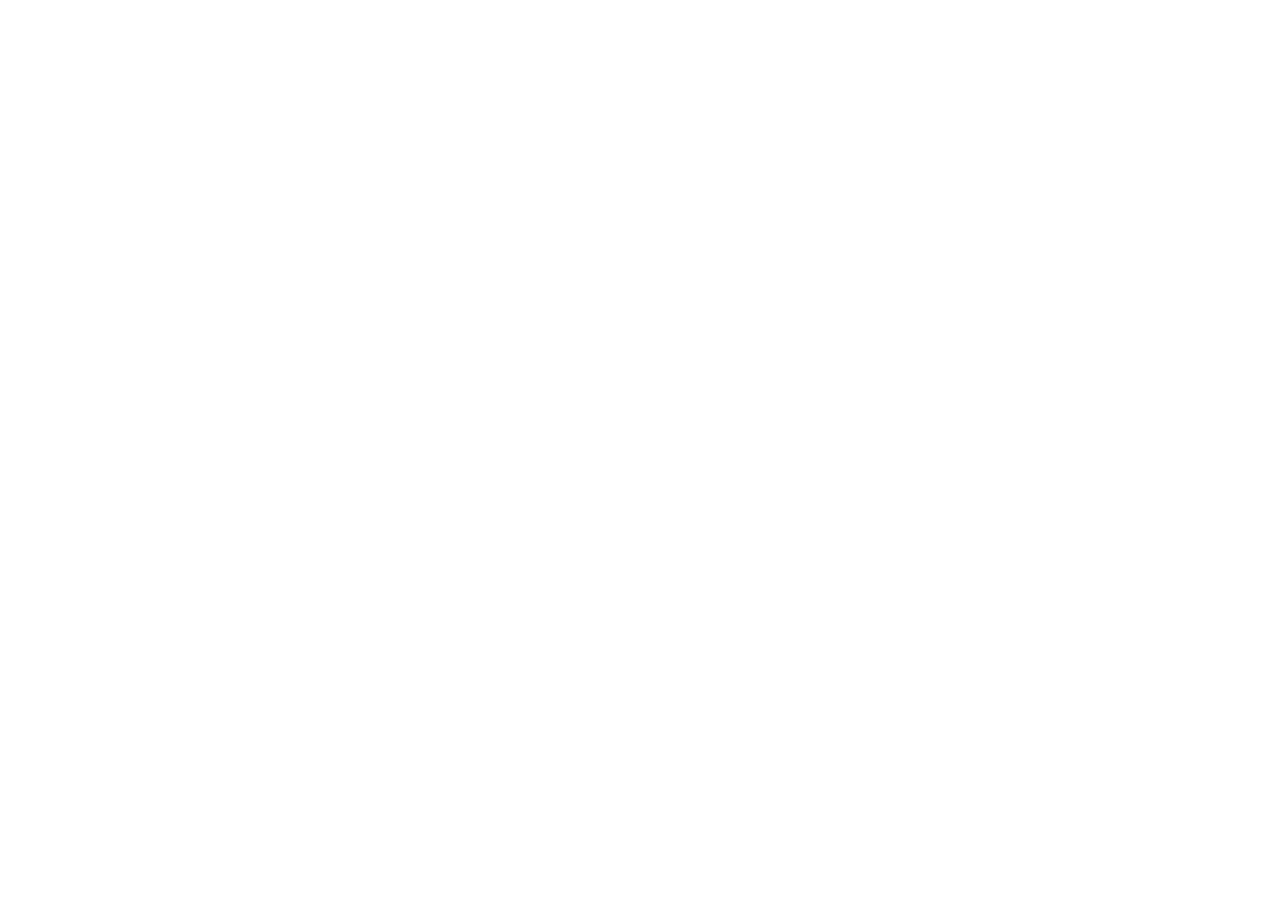
==== commit 7115e4d2: "Multi-language Support and RTL Implementation" ====
--- a/index.html
+++ b/index.html
@@ -3,149 +3,33 @@
 <head>
     <meta charset="UTF-8">
     <meta name="viewport" content="width=device-width, initial-scale=1.0">
-    <title data-i18n="page-title">Argentina Aventura Familiar de 30 Días</title>
-    <!-- <link rel="stylesheet" href="css/styles.css"> -->
+    <title>Argentina Aventura Familiar de 30 Días</title>
+    <script src="https://cdn.tailwindcss.com"></script>
     <style>
-        body { font-family: Arial, sans-serif; margin: 0; padding: 0; background-color: #f4f4f4; color: #333; padding-top: 70px; /* Space for fixed nav */ }
-        nav { position: fixed; top: 0; left: 0; width: 100%; background-color: rgba(255,255,255,0.95); padding: 10px 20px; box-shadow: 0 2px 5px rgba(0,0,0,0.2); display: flex; align-items: center; gap: 10px; z-index: 1000; box-sizing: border-box; }
-        nav button, nav select { font-weight: bold; padding: 8px 12px; margin: 0 2px; border: 1px solid #ccc; border-radius: 4px; cursor: pointer; background-color: #f0f0f0; }
-        nav button.active { background: #e6eaff; border-color: #6d7fc9; font-weight: bold; }
-        nav a { text-decoration: none; font-weight: bold; color: #007BFF; margin-left: auto; }
-        .rtl nav a { margin-left: 0; margin-right: auto; }
-        header h1 { text-align: center; color: #0F4761; margin-top: 20px; margin-bottom: 30px; }
-        main { padding: 20px; max-width: 900px; margin: 0 auto; }
-        section { background-color: white; padding: 20px; margin-bottom: 20px; border-radius: 8px; box-shadow: 0 0 10px rgba(0,0,0,0.05); }
-        h2 { color: #0056b3; border-bottom: 1px solid #eee; padding-bottom: 10px; margin-top:0; }
-        .city-card-placeholder { border: 1px solid #ddd; padding: 15px; margin-bottom:15px; border-radius: 5px; background-color: #f9f9f9; }
-        .city-card-placeholder img { margin-right: 15px; border-radius: 4px;}
-        .city-card-placeholder h3 { margin-top:0; }
-        table { width: 100%; border-collapse: collapse; margin-top: 15px; }
-        th, td { border: 1px solid #ddd; padding: 8px; }
-        body:not(.rtl) th, body:not(.rtl) td { text-align: left; }
-        .rtl th, .rtl td { text-align: right !important; }
-        th { background-color: #f0f0f0; }
-        footer { background-color: #333; color: white; text-align: center; padding: 15px 0; margin-top: 30px; }
-        footer section { margin-bottom: 10px; }
+        /* RTL support styles */
+        html[dir="rtl"] {
+            direction: rtl;
+        }
+        html[dir="ltr"] {
+            direction: ltr;
+        }
+        
+        /* Custom styles for better RTL support */
+        .line-clamp-3 {
+            display: -webkit-box;
+            -webkit-line-clamp: 3;
+            -webkit-box-orient: vertical;
+            overflow: hidden;
+        }
+        
+        /* Smooth transitions */
+        * {
+            transition: margin 0.3s ease, padding 0.3s ease;
+        }
     </style>
 </head>
 <body>
-    <nav>
-        <button id="btn-es" class="btn-lang" data-lang="es" data-i18n="common.lang-es">Español</button>
-        <button id="btn-he" class="btn-lang" data-lang="he" data-i18n="common.lang-he">עברית</button>
-        <select id="moneda" onchange="cambiarMoneda()">
-            <option value="ARS">ARS</option>
-            <option value="USD">USD</option>
-            <option value="EUR">EUR</option>
-            <option value="ILS">ILS</option>
-        </select>
-        <span id="precio-en-moneda-seleccionada"></span>
-        <!-- The "Volver al itinerario" link is not logical on index.html itself, so it's removed or will be hidden by JS if common.back-link is empty for index -->
-        <a href="index.html" data-i18n="common.back-link" id="back-to-itinerary-link" style="display: none;">⬅ Volver al itinerario</a>
-    </nav>
-
-    <header>
-        <h1 data-i18n="main-app-title">Argentina Aventura Familiar de 30 Días - Itinerario</h1>
-    </header>
-
-    <main>
-        <section id="city-cards-container">
-            <h2 data-i18n="destinos-principales-title">Destinos Principales</h2>
-            <div class="city-card-placeholder">
-                <img src="docs/imagenes/buenosaires/buenosaires.jpg" alt="Buenos Aires" style="width:100px; height:auto;">
-                <h3 data-i18n="index.city-name-ba">Buenos Aires</h3>
-                <p data-i18n="index.city-desc-ba">Descripción breve de Buenos Aires.</p>
-                <a href="ciudades/buenosaires.html" data-i18n="index.city-link-ba">Explorar más detalles</a>
-            </div>
-            <div class="city-card-placeholder">
-                <img src="docs/imagenes/rosario/Monumento-a-la-Bandera-1024x768.jpg" alt="Rosario - Monumento a la Bandera" style="width:100px; height:auto;">
-                <h3 data-i18n="index.city-name-ro">Rosario</h3>
-                <p data-i18n="index.city-desc-ro">Descripción breve de Rosario.</p>
-                <a href="ciudades/rosario.html" data-i18n="index.city-link-ro">Explorar más detalles</a>
-            </div>
-            <!-- Add more city card placeholders as needed -->
-        </section>
-
-        <section id="transport-table">
-            <h2 data-i18n="transporte-title">Tabla de Transporte Entre Ciudades</h2>
-            <table>
-                <thead>
-                    <tr>
-                        <th data-i18n="common.transporte-origen">Origen</th>
-                        <th data-i18n="common.transporte-destino">Destino</th>
-                        <th data-i18n="common.transporte-compania">Compañía (como enlace)</th>
-                        <th data-i18n="common.transporte-duracion">Duración Estimada</th>
-                    </tr>
-                </thead>
-                <tbody>
-                    <tr>
-                        <td data-i18n="index.transporte-r1-origen">Buenos Aires</td>
-                        <td data-i18n="index.transporte-r1-destino">Rosario</td>
-                        <td><a href="#" target="_blank" data-i18n="index.transporte-r1-compania">Compañía XYZ</a></td>
-                        <td data-i18n="index.transporte-r1-duracion">4hs</td>
-                    </tr>
-                    {/* More rows will be added here */}
-                </tbody>
-            </table>
-        </section>
-
-        <!-- Optional: Featured attractions section -->
-        <!--
-        <section id="featured-attractions">
-            <h2 data-i18n="atracciones-destacadas-title">Atracciones Destacadas</h2>
-            {/* Content here */}
-        </section>
-        -->
-    </main>
-
-    <footer>
-        <section id="currency-converter-module">
-            <h2 data-i18n="conversor-moneda-title">Conversor de Moneda Moderno</h2>
-            <p data-i18n="conversor-moneda-placeholder">El conversor de moneda interactivo se integrará aquí.</p>
-        </section>
-
-        <section id="packing-list-module">
-            <h2 data-i18n="lista-equipaje-title">Lista de Equipaje</h2>
-            <p data-i18n="lista-equipaje-placeholder">La lista de equipaje interactiva se integrará aquí.</p>
-        </section>
-
-        <section id="ai-chat-module">
-            <h2 data-i18n="consulta-ia-title">Consulta a IA Experta en Viajes</h2>
-            <p data-i18n="consulta-ia-placeholder">El módulo de consulta a IA se integrará aquí.</p>
-        </section>
-    </footer>
-
-    <script src="js/i18n.js" defer></script>
-    <script>
-      const currentPageKey = 'index';
-
-      // Placeholder for currency functions that will be in sharedUtils.js
-      let monedaActual = localStorage.getItem('monedaPreferida') || 'ARS';
-      const simbolosMoneda = { ARS: "$", USD: "US$", EUR: "€", ILS: "₪" };
-      function cambiarMoneda() {
-        if(document.getElementById('moneda')) {
-            monedaActual = document.getElementById('moneda').value;
-            localStorage.setItem('monedaPreferida', monedaActual);
-            const precioSpan = document.getElementById('precio-en-moneda-seleccionada');
-            if(precioSpan) precioSpan.textContent = simbolosMoneda[monedaActual] || monedaActual;
-        }
-      }
-
-      document.addEventListener('DOMContentLoaded', function() {
-        // Initialize i18n - this will also load initial translations and set up language buttons
-        initI18n(currentPageKey);
-
-        // Initialize currency (most logic will be in sharedUtils.js)
-        if(document.getElementById('moneda')) {
-            document.getElementById('moneda').value = monedaActual;
-        }
-        cambiarMoneda(); // To set initial display for currency symbol
-
-        // Hide "Volver al itinerario" link on index page
-        const backLink = document.getElementById('back-to-itinerary-link');
-        if (backLink && (currentPageKey === 'index' || currentPageKey === 'home')) {
-            backLink.style.display = 'none';
-        }
-      });
-    </script>
+    <div id="root"></div>
+    <script type="module" src="/src/main.jsx"></script>
 </body>
-</html>
+</html>
